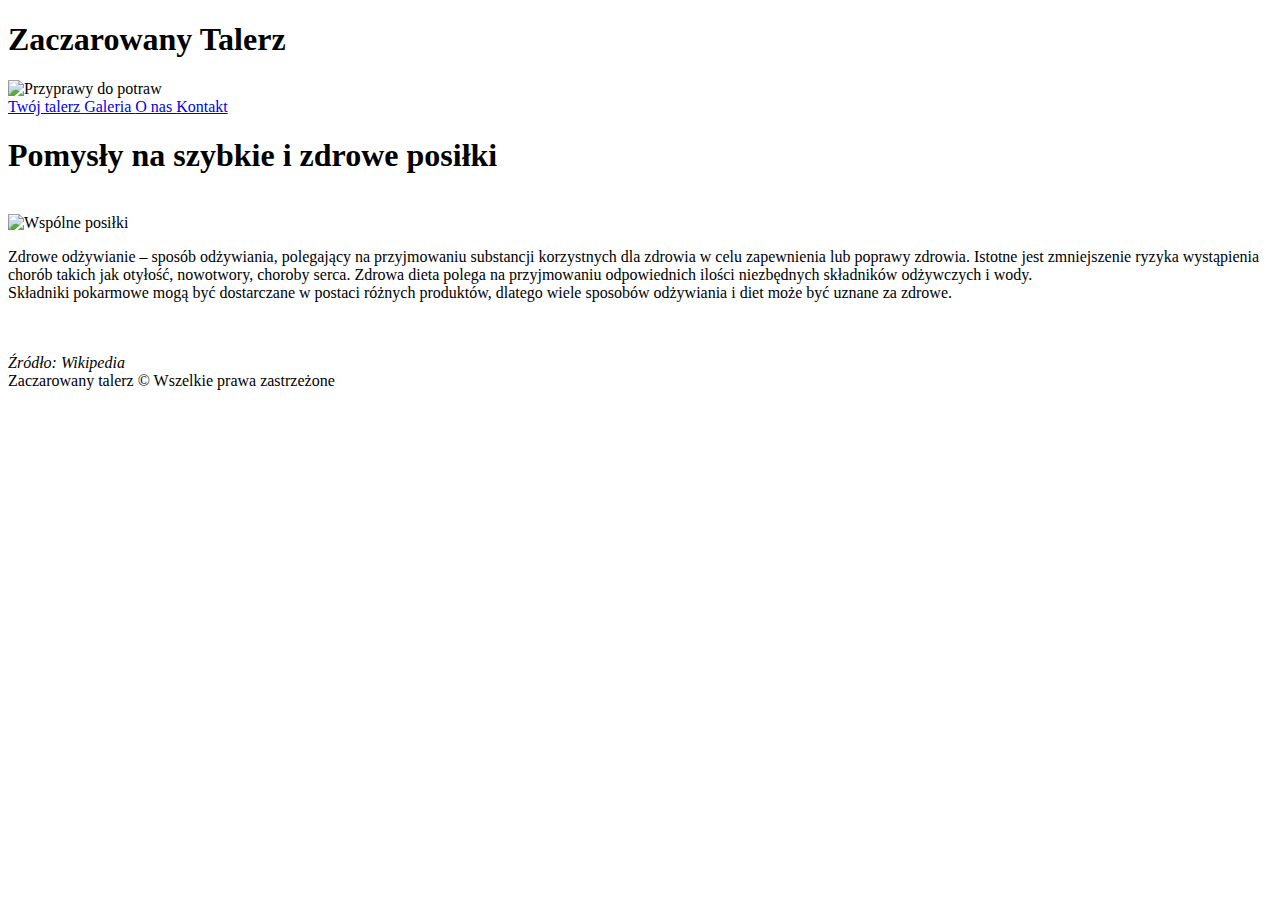
==== text/index.html @ d7ba69f1 "Add links to the navigation menu to idex file" ====
<!DOCTYPE html>
<html lang="pl">
	<head>

	<meta charset="utf-8">
	<title> Zaczarowany Talerz</title>
	
	<meta name="description" content="Znajdziesz tu propozycję dań, zdrowych i szybkich w przyrządzaniu. Desery dla całej rodziny. Rozgrzewajace zupy. Smacznego!">
	<meta name="keywords" content="jedzenie, przepis, zupa, deser, obiad, smaczne, proste, gotowanie, sniadanie, kurczak">

	<meta http-equiv="X-Ua-Compatible" content="IE=edge,chrome=1">

 </head>
 
	<body>
		<div id="all">
			
			<div id="title">
			<h1> Zaczarowany Talerz </h1>
					
			</div>
			
			<div id="ad">
			<img src="add.jpg" alt="Przyprawy do potraw">
			</div>
			<div id="navmenu">
			
			<header> 
				
					
					<a href="menu.html" title=" Przepisy posiłki"> Twój talerz
					</a>
					
					<a href="galeria.html" title="galeria obrazów">Galeria
					</a>
					<a href="omnie.html" title="informację o mnie">O nas
					</a>
					<a href="kontakt.html" title="formularz kontaktowy"> Kontakt
					</a>
					
				
			</header>
			</div>
	
			<div id="content">
			
			<h1> Pomysły na szybkie i zdrowe posiłki</h1>
			<br/>
			<img src="start2.jpg" alt="Wspólne posiłki">
			<br/>
			<p>Zdrowe odżywianie – sposób odżywiania, polegający na przyjmowaniu substancji korzystnych dla zdrowia w celu zapewnienia lub poprawy zdrowia. Istotne jest zmniejszenie ryzyka wystąpienia chorób takich jak otyłość, nowotwory, choroby serca. Zdrowa dieta polega na przyjmowaniu odpowiednich ilości niezbędnych składników odżywczych i wody. 
			<br/>Składniki pokarmowe mogą być dostarczane w postaci różnych produktów, dlatego wiele sposobów odżywiania i diet może być uznane za zdrowe.</p>
			<br/><br/><i> Źródło: Wikipedia</i>
			
			</div>
	
			
	
			<div id="footer">
			Zaczarowany talerz &copy; Wszelkie prawa zastrzeżone
			</div>


		</div>

	</body>
	
</html>
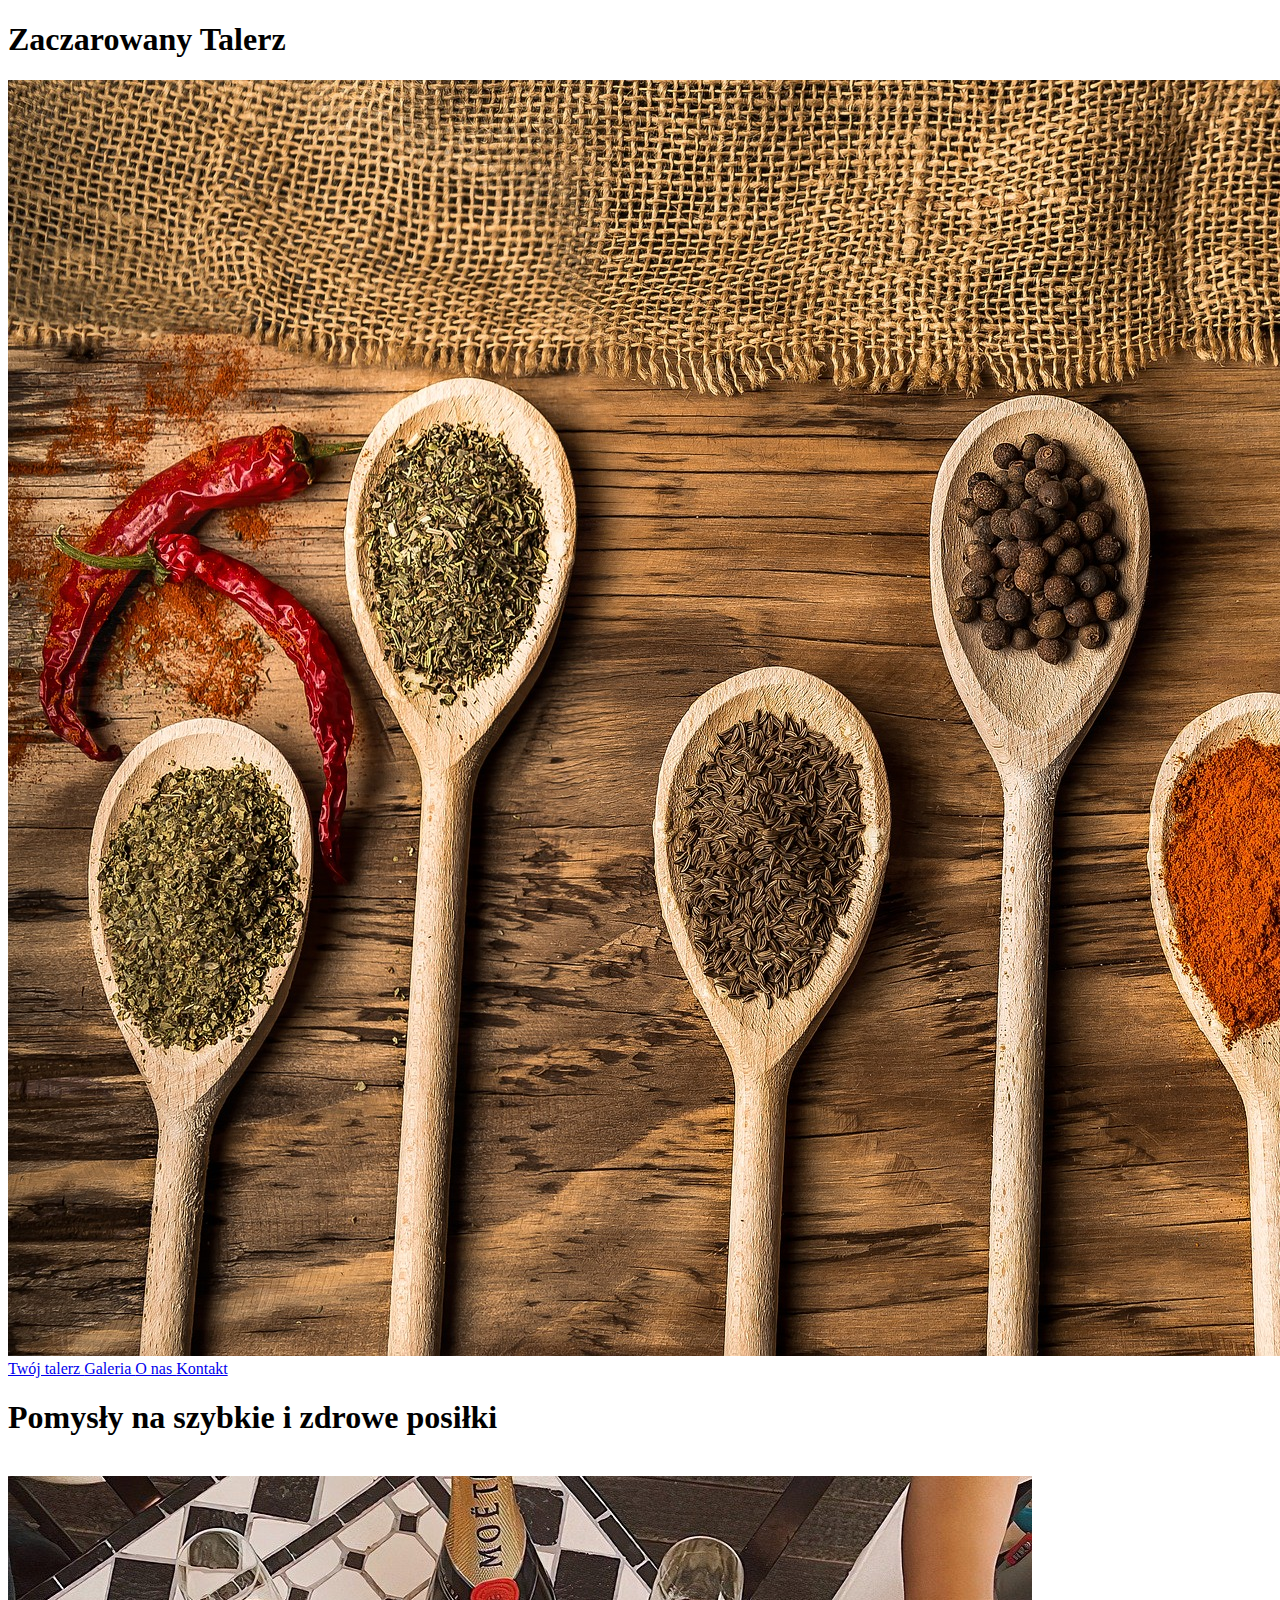
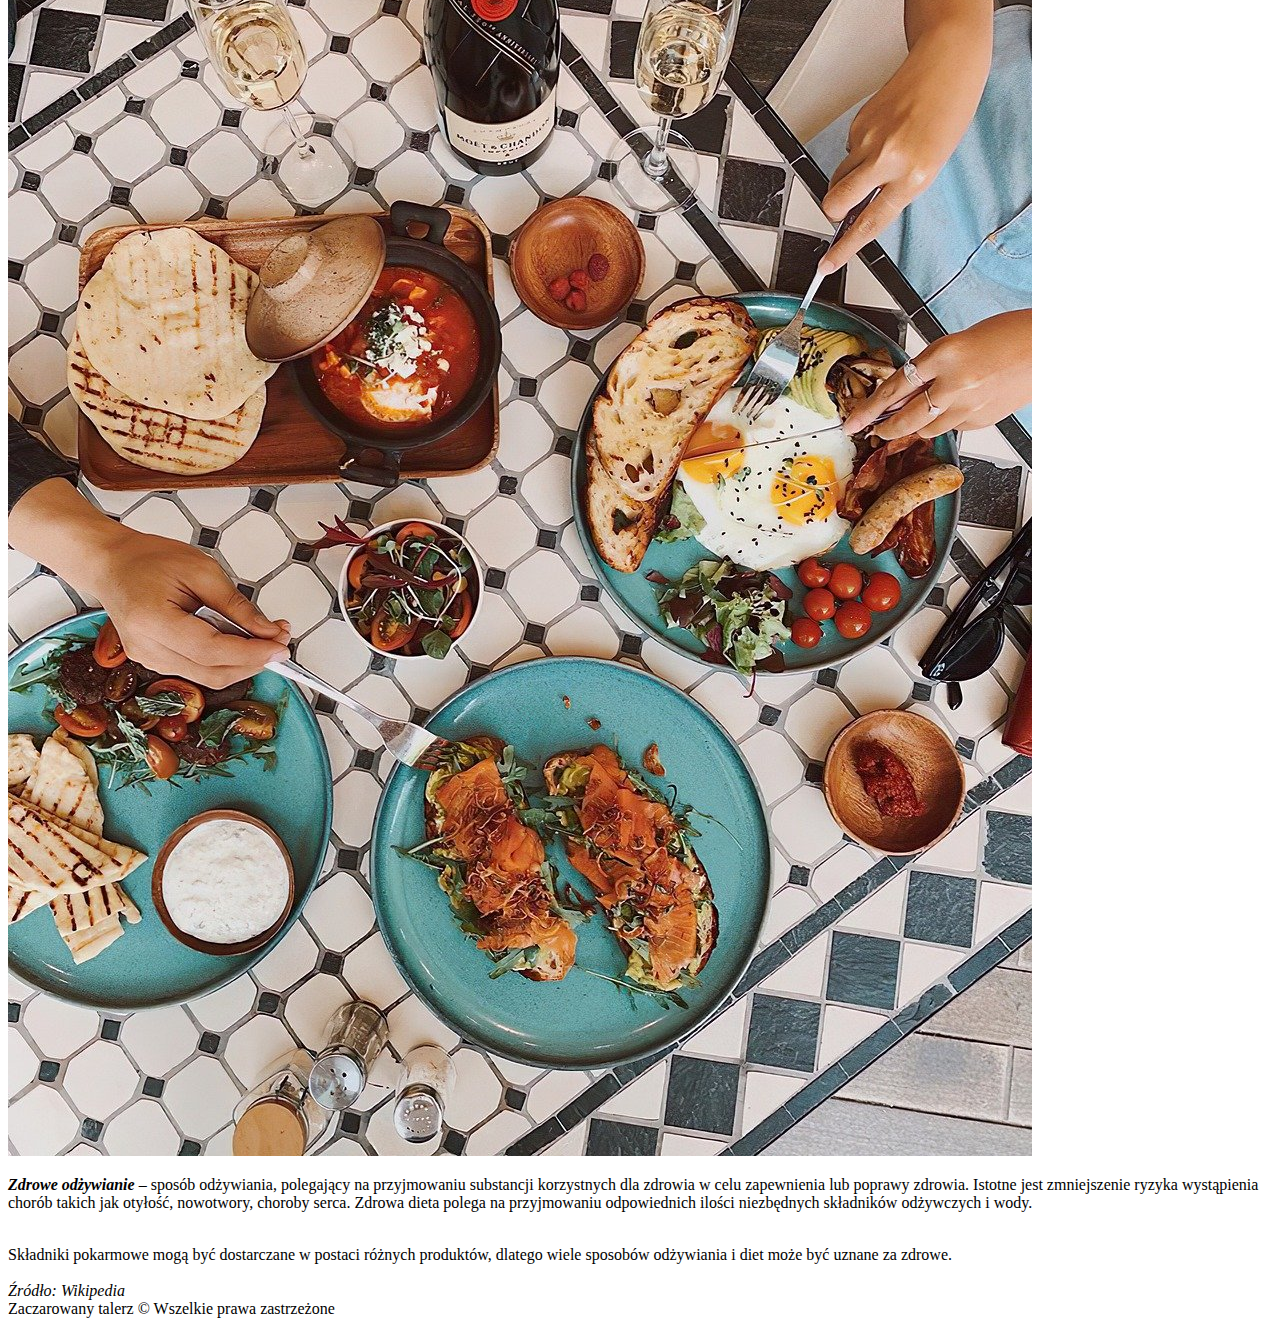
==== commit 661d7af0: "Add the text and fix the issues" ====
--- a/text/index.html
+++ b/text/index.html
@@ -48,8 +48,8 @@
 			<br/>
 			<img src="start2.jpg" alt="Wspólne posiłki">
 			<br/>
-			<p>Zdrowe odżywianie – sposób odżywiania, polegający na przyjmowaniu substancji korzystnych dla zdrowia w celu zapewnienia lub poprawy zdrowia. Istotne jest zmniejszenie ryzyka wystąpienia chorób takich jak otyłość, nowotwory, choroby serca. Zdrowa dieta polega na przyjmowaniu odpowiednich ilości niezbędnych składników odżywczych i wody. 
-			<br/>Składniki pokarmowe mogą być dostarczane w postaci różnych produktów, dlatego wiele sposobów odżywiania i diet może być uznane za zdrowe.</p>
+			<p><b><i>Zdrowe odżywianie </b></i>– sposób odżywiania, polegający na przyjmowaniu substancji korzystnych dla zdrowia w celu zapewnienia lub poprawy zdrowia. Istotne jest zmniejszenie ryzyka wystąpienia chorób takich jak otyłość, nowotwory, choroby serca. Zdrowa dieta polega na przyjmowaniu odpowiednich ilości niezbędnych składników odżywczych i wody. </p>
+			<br/>Składniki pokarmowe mogą być dostarczane w postaci różnych produktów, dlatego wiele sposobów odżywiania i diet może być uznane za zdrowe.
 			<br/><br/><i> Źródło: Wikipedia</i>
 			
 			</div>
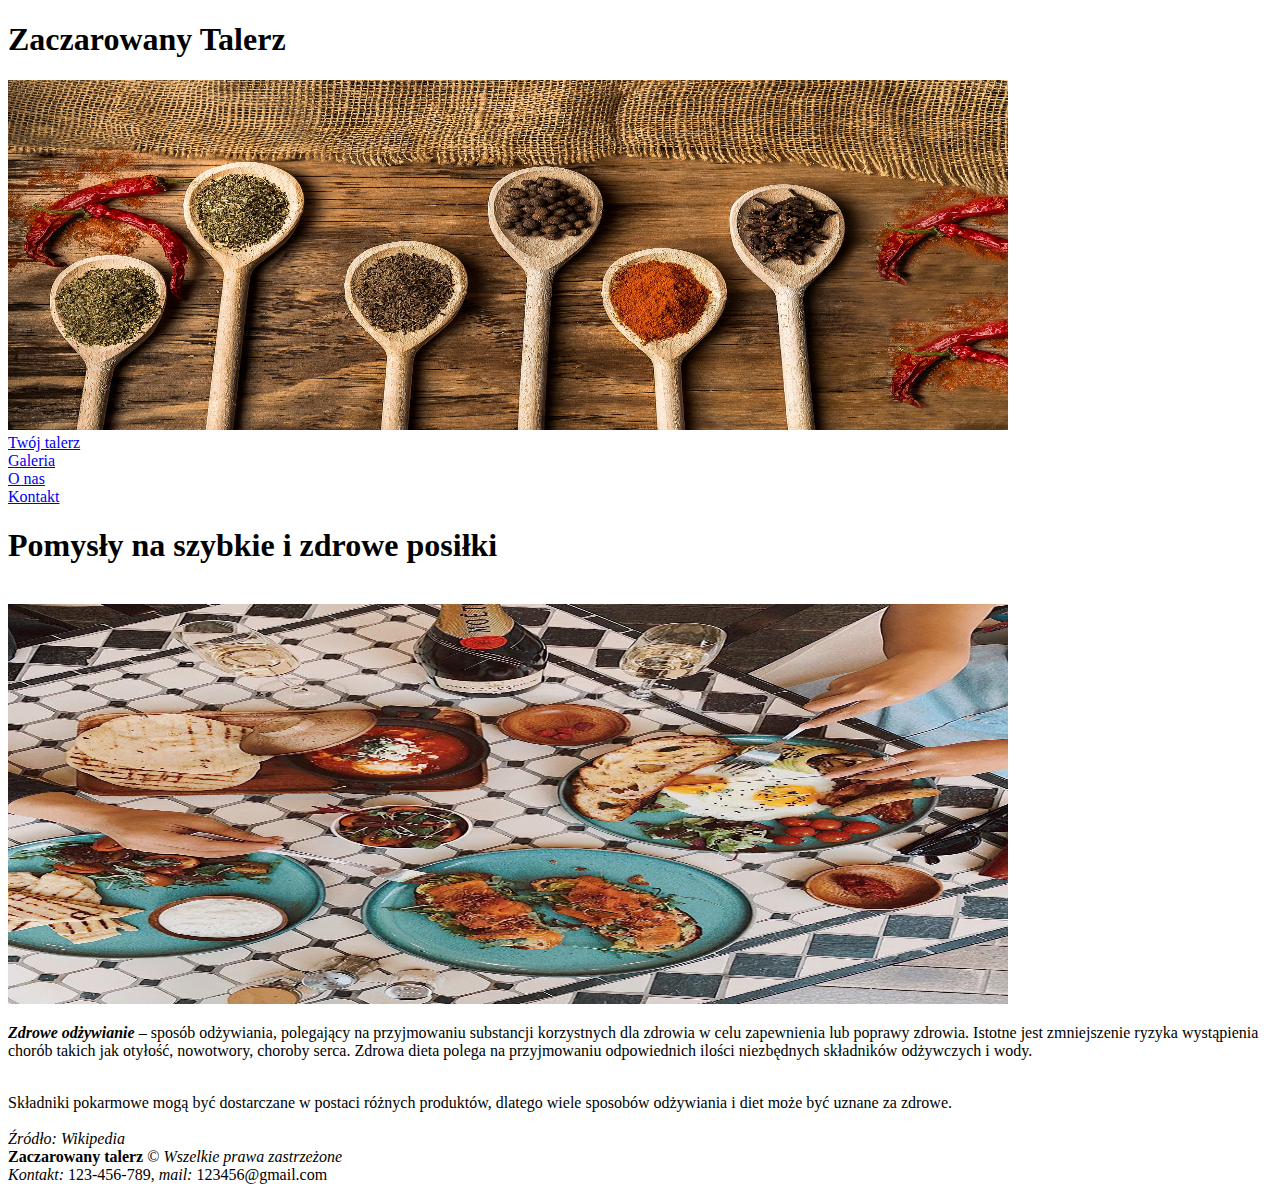
==== commit 043bd04f: "add css to html files" ====
--- a/text/index.html
+++ b/text/index.html
@@ -9,7 +9,7 @@
 	<meta name="keywords" content="jedzenie, przepis, zupa, deser, obiad, smaczne, proste, gotowanie, sniadanie, kurczak">
 
 	<meta http-equiv="X-Ua-Compatible" content="IE=edge,chrome=1">
-
+	<link rel="stylesheet" href="style.css" type="text/css"/>
  </head>
  
 	<body>
@@ -21,24 +21,24 @@
 			</div>
 			
 			<div id="ad">
-			<img src="add.jpg" alt="Przyprawy do potraw">
+			<img src="add.jpg" alt="Przyprawy do potraw" width="1000px" height="350px">
 			</div>
 			<div id="navmenu">
 			
 			<header> 
 				
 					
-					<a href="menu.html" title=" Przepisy posiłki"> Twój talerz
-					</a>
+					<div class="option"><a href="menu.html" title=" Przepisy posiłki"> Twój talerz
+					</a></div>
 					
-					<a href="galeria.html" title="galeria obrazów">Galeria
-					</a>
-					<a href="omnie.html" title="informację o mnie">O nas
-					</a>
-					<a href="kontakt.html" title="formularz kontaktowy"> Kontakt
-					</a>
+				<div class="option"><a href="galeria.html" title="galeria obrazów">Galeria
+					</a></div>
+					<div class="option"><a href="omnie.html" title="informację o mnie">O nas
+					</a></div>
+					<div class="option"><a href="kontakt.html" title="formularz kontaktowy"> Kontakt
+					</a></div>
 					
-				
+				<div id="clear"> </div>
 			</header>
 			</div>
 	
@@ -46,7 +46,7 @@
 			
 			<h1> Pomysły na szybkie i zdrowe posiłki</h1>
 			<br/>
-			<img src="start2.jpg" alt="Wspólne posiłki">
+			<img src="start2.jpg" alt="Wspólne posiłki" width="1000px" height="400px">
 			<br/>
 			<p><b><i>Zdrowe odżywianie </b></i>– sposób odżywiania, polegający na przyjmowaniu substancji korzystnych dla zdrowia w celu zapewnienia lub poprawy zdrowia. Istotne jest zmniejszenie ryzyka wystąpienia chorób takich jak otyłość, nowotwory, choroby serca. Zdrowa dieta polega na przyjmowaniu odpowiednich ilości niezbędnych składników odżywczych i wody. </p>
 			<br/>Składniki pokarmowe mogą być dostarczane w postaci różnych produktów, dlatego wiele sposobów odżywiania i diet może być uznane za zdrowe.
@@ -57,7 +57,8 @@
 			
 	
 			<div id="footer">
-			Zaczarowany talerz &copy; Wszelkie prawa zastrzeżone
+			<b>Zaczarowany talerz</b> &copy;          <i>Wszelkie prawa zastrzeżone</i>
+			<br/><i>Kontakt:</i> 123-456-789, <i>mail:</i> 123456@gmail.com
 			</div>
 
 
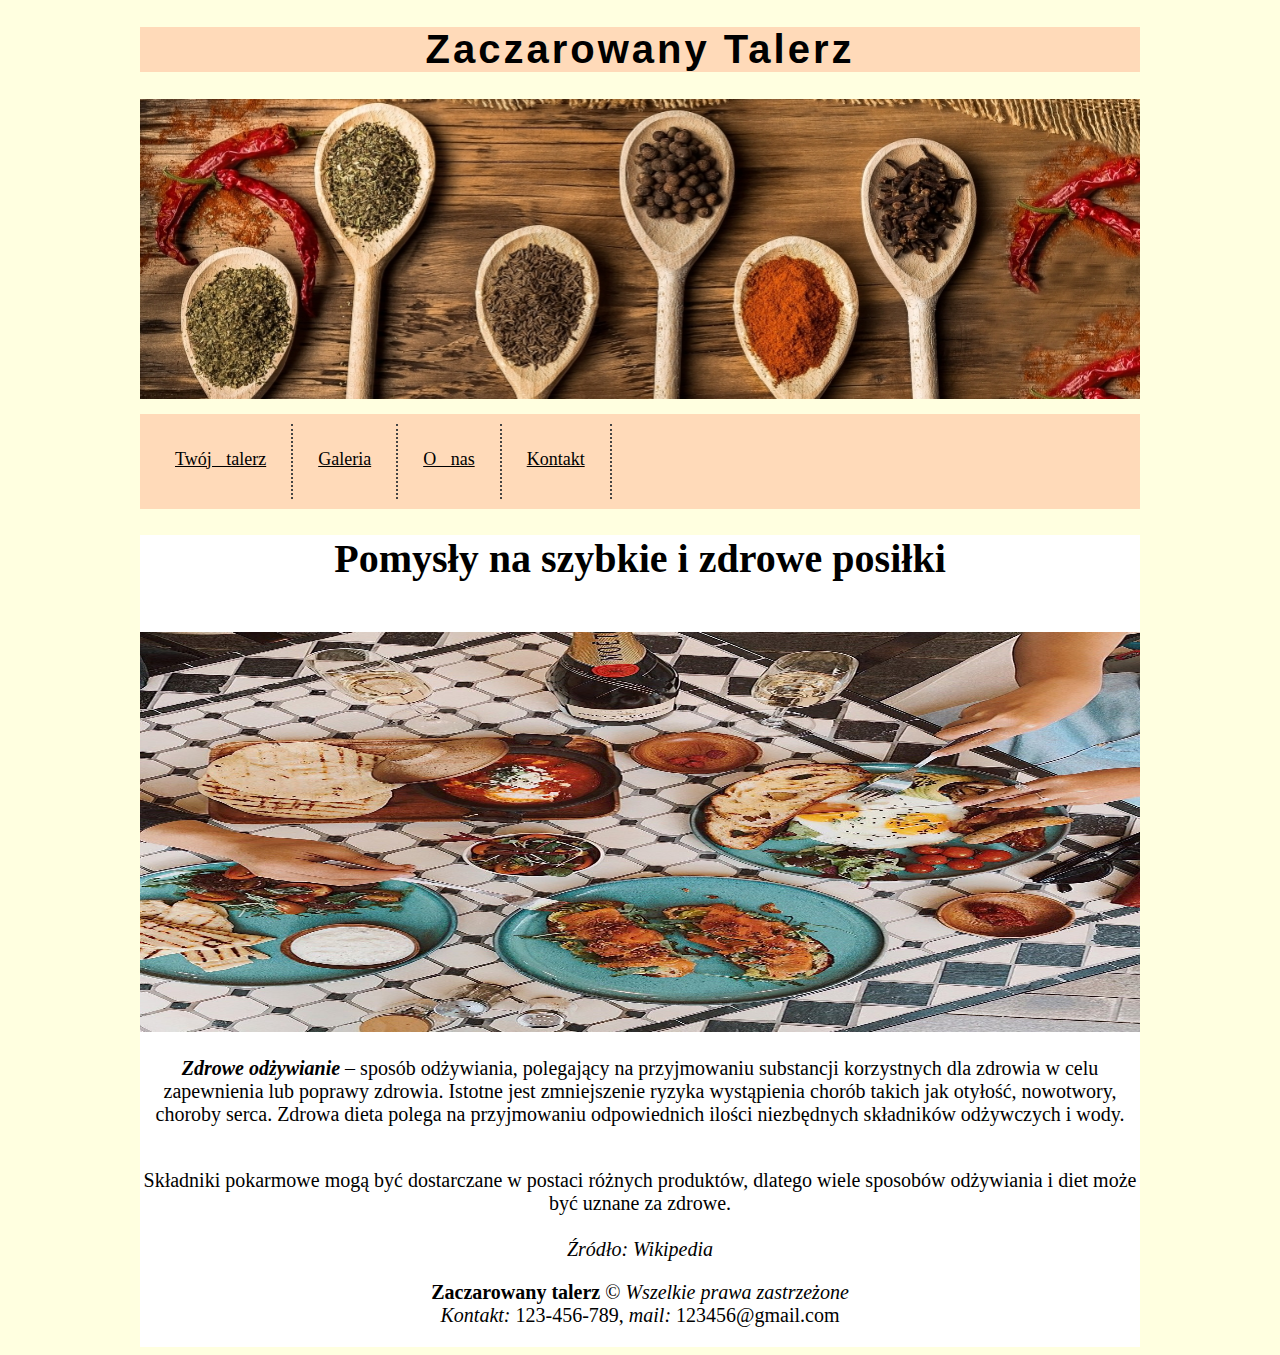
==== commit 614c9458: "file location cleaning" ====
--- a/text/index.html
+++ b/text/index.html
@@ -9,7 +9,7 @@
 	<meta name="keywords" content="jedzenie, przepis, zupa, deser, obiad, smaczne, proste, gotowanie, sniadanie, kurczak">
 
 	<meta http-equiv="X-Ua-Compatible" content="IE=edge,chrome=1">
-	<link rel="stylesheet" href="style.css" type="text/css"/>
+	<link rel="stylesheet" href="../css/style.css" type="text/css"/>
  </head>
  
 	<body>
@@ -21,7 +21,7 @@
 			</div>
 			
 			<div id="ad">
-			<img src="add.jpg" alt="Przyprawy do potraw" width="1000px" height="350px">
+			<img src="../image/header.jpg" alt="Przyprawy do potraw" width="1000px" height="300px">
 			</div>
 			<div id="navmenu">
 			
@@ -46,7 +46,7 @@
 			
 			<h1> Pomysły na szybkie i zdrowe posiłki</h1>
 			<br/>
-			<img src="start2.jpg" alt="Wspólne posiłki" width="1000px" height="400px">
+			<img src="../image/start2.jpg" alt="Wspólne posiłki" width="1000px" height="400px">
 			<br/>
 			<p><b><i>Zdrowe odżywianie </b></i>– sposób odżywiania, polegający na przyjmowaniu substancji korzystnych dla zdrowia w celu zapewnienia lub poprawy zdrowia. Istotne jest zmniejszenie ryzyka wystąpienia chorób takich jak otyłość, nowotwory, choroby serca. Zdrowa dieta polega na przyjmowaniu odpowiednich ilości niezbędnych składników odżywczych i wody. </p>
 			<br/>Składniki pokarmowe mogą być dostarczane w postaci różnych produktów, dlatego wiele sposobów odżywiania i diet może być uznane za zdrowe.
--- a/css/style.css
+++ b/css/style.css
@@ -0,0 +1,82 @@
+body
+{
+	background-color: #FFFFE0;
+	font-family: Veranda;
+	font-size: 20px;
+	
+}
+
+#all
+{
+width: 1000px;
+margin-left: auto;
+margin-right: auto;
+}
+#title
+{
+background-color: #FFDAB9;
+text-align: center;
+margin-top: 20px;
+letter-spacing: 3px;
+font-family: 'Dancing Script',sans-serif, cursive;
+}
+
+h1
+{
+	
+}
+#add
+{
+	width: 1000px;
+	height: 200px;
+	
+}
+#navmenu
+{
+	background-color:#FFDAB9;
+	margin-top: 10px;
+	text-align: center;
+	word-spacing: 10px;
+	padding:10px;
+	
+}
+.option
+{
+float:left;
+min-width: 50px;
+height:25px;
+font-size:18px;
+padding:25px;
+border-right:2px dotted #444444;
+}
+#clear
+{
+	clear:both;
+}
+/*link z nawigacji*/
+a:link
+{
+	color: black;
+}
+
+a:visited
+{
+	color: black;
+}
+a:hover
+{
+	color: red;
+}
+#content
+{
+	background-color: white;
+	text-align: center;
+	
+}
+
+#footer
+{
+background-color: white;
+text-align: center;
+padding: 20px;
+}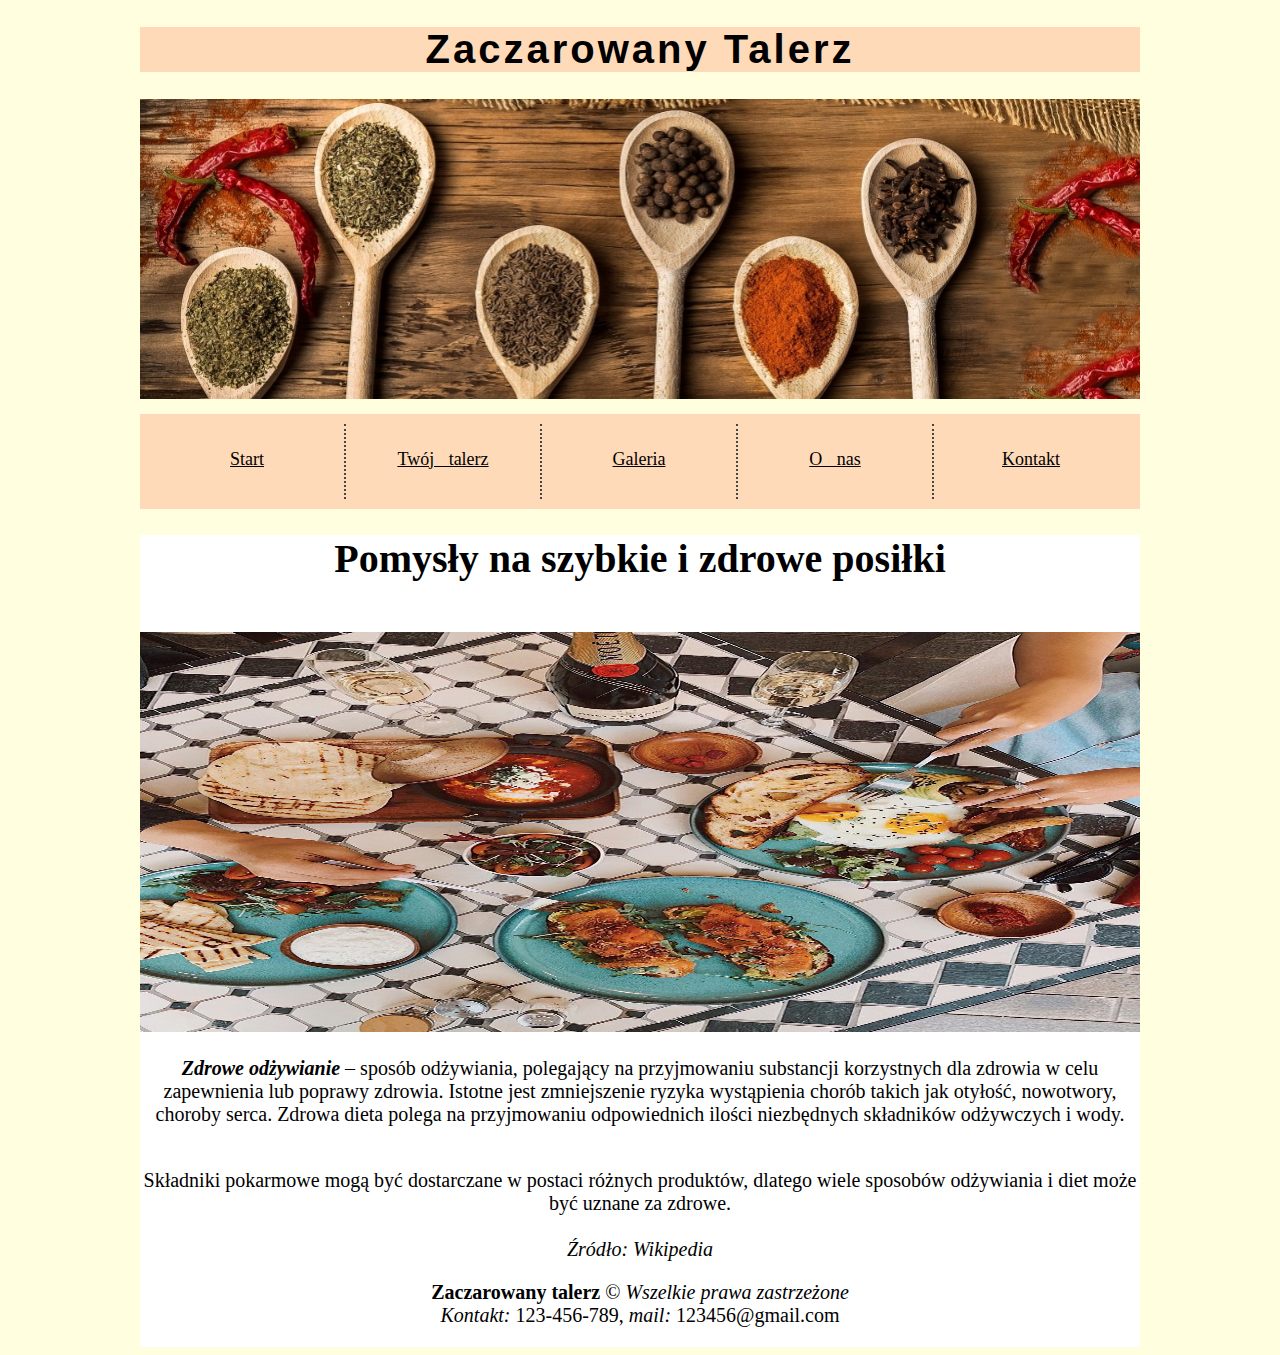
==== commit 07822392: "Fix navigation toolbar. Remove right border" ====
--- a/text/index.html
+++ b/text/index.html
@@ -27,6 +27,8 @@
 			
 			<header> 
 				
+					<div class="option"><a href="index.html" title=" Przepisy posiłki"> Start
+					</a></div>
 					
 					<div class="option"><a href="menu.html" title=" Przepisy posiłki"> Twój talerz
 					</a></div>
@@ -35,7 +37,7 @@
 					</a></div>
 					<div class="option"><a href="omnie.html" title="informację o mnie">O nas
 					</a></div>
-					<div class="option"><a href="kontakt.html" title="formularz kontaktowy"> Kontakt
+					<div class="option"><a id="last" href="kontakt.html" title="formularz kontaktowy"> Kontakt
 					</a></div>
 					
 				<div id="clear"> </div>
--- a/css/style.css
+++ b/css/style.css
@@ -40,14 +40,26 @@
 	padding:10px;
 	
 }
-.option
+.option a
 {
 float:left;
-min-width: 50px;
+min-width: 144px;
 height:25px;
 font-size:18px;
 padding:25px;
 border-right:2px dotted #444444;
+
+
+}
+.option #last
+{
+float:left;
+min-width: 144px;
+height:25px;
+font-size:18px;
+padding:25px;
+border-right:0px transparent;
+
 }
 #clear
 {
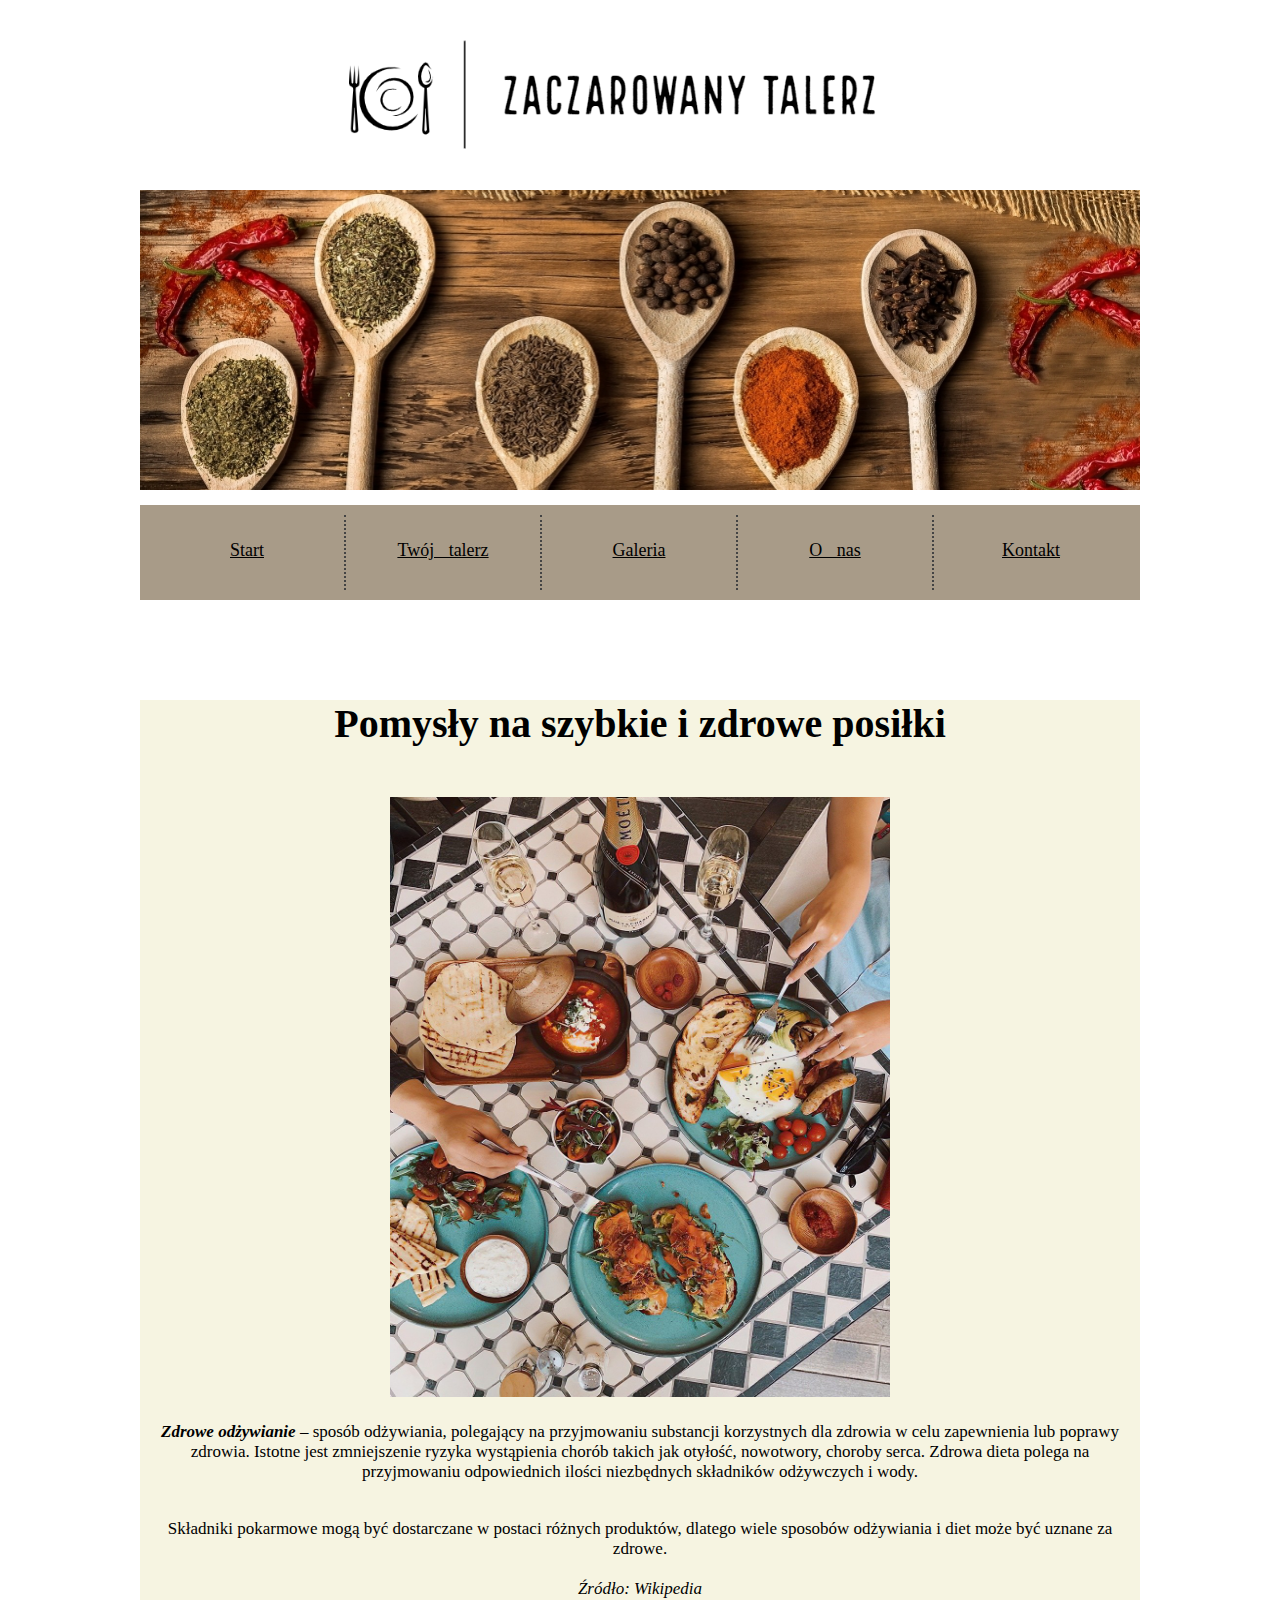
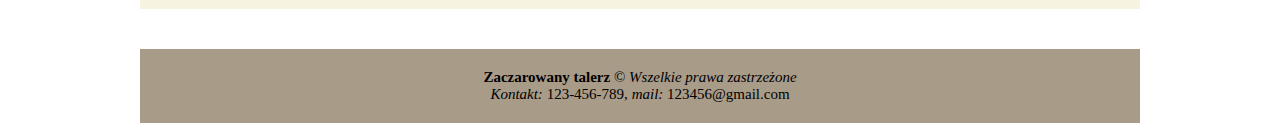
==== commit d2b90833: "Changes to source files and fix the issues" ====
--- a/text/index.html
+++ b/text/index.html
@@ -8,7 +8,7 @@
 	<meta name="description" content="Znajdziesz tu propozycję dań, zdrowych i szybkich w przyrządzaniu. Desery dla całej rodziny. Rozgrzewajace zupy. Smacznego!">
 	<meta name="keywords" content="jedzenie, przepis, zupa, deser, obiad, smaczne, proste, gotowanie, sniadanie, kurczak">
 
-	<meta http-equiv="X-Ua-Compatible" content="IE=edge,chrome=1">
+	<meta http-equiv="X-Ua-Compatible" content="IE=edge, chrome=1">
 	<link rel="stylesheet" href="../css/style.css" type="text/css"/>
  </head>
  
@@ -16,12 +16,12 @@
 		<div id="all">
 			
 			<div id="title">
-			<h1> Zaczarowany Talerz </h1>
+			<img src="../image/tytul.jpg" alt="gotowy tytul" width=800 height=150>
 					
 			</div>
 			
 			<div id="ad">
-			<img src="../image/header.jpg" alt="Przyprawy do potraw" width="1000px" height="300px">
+			<img src="../image/header.jpg" alt="Przyprawy do potraw" width= 1000 height= 300>
 			</div>
 			<div id="navmenu">
 			
@@ -48,11 +48,11 @@
 			
 			<h1> Pomysły na szybkie i zdrowe posiłki</h1>
 			<br/>
-			<img src="../image/start2.jpg" alt="Wspólne posiłki" width="1000px" height="400px">
+			<img src="../image/start2.jpg" alt="Wspólne posiłki" width= 500 height= 600>
 			<br/>
-			<p><b><i>Zdrowe odżywianie </b></i>– sposób odżywiania, polegający na przyjmowaniu substancji korzystnych dla zdrowia w celu zapewnienia lub poprawy zdrowia. Istotne jest zmniejszenie ryzyka wystąpienia chorób takich jak otyłość, nowotwory, choroby serca. Zdrowa dieta polega na przyjmowaniu odpowiednich ilości niezbędnych składników odżywczych i wody. </p>
-			<br/>Składniki pokarmowe mogą być dostarczane w postaci różnych produktów, dlatego wiele sposobów odżywiania i diet może być uznane za zdrowe.
-			<br/><br/><i> Źródło: Wikipedia</i>
+			<p><b><i>Zdrowe odżywianie </i></b>– sposób odżywiania, polegający na przyjmowaniu substancji korzystnych dla zdrowia w celu zapewnienia lub poprawy zdrowia. Istotne jest zmniejszenie ryzyka wystąpienia chorób takich jak otyłość, nowotwory, choroby serca. Zdrowa dieta polega na przyjmowaniu odpowiednich ilości niezbędnych składników odżywczych i wody. </p>
+			<p>Składniki pokarmowe mogą być dostarczane w postaci różnych produktów, dlatego wiele sposobów odżywiania i diet może być uznane za zdrowe.
+			<br/><br/><i> Źródło: Wikipedia</i></p>
 			
 			</div>
 	
--- a/css/style.css
+++ b/css/style.css
@@ -1,7 +1,8 @@
+
 body
 {
-	background-color: #FFFFE0;
-	font-family: Veranda;
+	background-color: white;
+	font-family: 'Dancing Script', cursive;
 	font-size: 20px;
 	
 }
@@ -14,26 +15,27 @@
 }
 #title
 {
-background-color: #FFDAB9;
+
+background-color: white;
+color: white;
 text-align: center;
 margin-top: 20px;
-letter-spacing: 3px;
-font-family: 'Dancing Script',sans-serif, cursive;
+margin-bottom: 20px;
+height: 150px;
+
 }
 
-h1
-{
-	
-}
+
 #add
 {
+
 	width: 1000px;
 	height: 200px;
 	
 }
 #navmenu
 {
-	background-color:#FFDAB9;
+	background-color:#A89B88;
 	margin-top: 10px;
 	text-align: center;
 	word-spacing: 10px;
@@ -69,6 +71,7 @@
 a:link
 {
 	color: black;
+	
 }
 
 a:visited
@@ -77,18 +80,84 @@
 }
 a:hover
 {
-	color: red;
+	color: white;
 }
 #content
 {
+	background-color: #F6F4E1;
+	text-align: center;
+	margin-top: 100px;
+	
+}
+p
+{
+	margin-top: 10px;
+	margin-left: 10px;
+	margin-right: 10px;
+	text-align: center;
+	padding:10px;
+	font-size: 17px;
+}
+
+input[type=text],
+input[type=email]
+{
+	width: 300px;
+	height: 30px;
 	background-color: white;
-	text-align: center;
+	border: none;
+	border-radius: 5px;
+	font-size: 17px;
+	font-family: 'Dancing Script', cursive;
+}
+
+	input[type=submit]
+	{
+	width: 300px;
+	height: 30px;
+	background-color: #A89B88;
+	color: white;
+	border: black;
+	border-radius: 5px;
+	font-size: 20px;
+	cursor: pointer;
+	letter-spacing: 5px;
+	font-family: 'Dancing Script', cursive;
+	margin-bottom: 20px;
+	
+}
+label
+{
+	font-family: 'Dancing Script',sans-serif, cursive;
+	
+}
+textarea
+{
+	width: 400px;
+	height: 200px;
+	background-color: white;
+	border: black;
+	border-radius: 5px;
+	font-size: 15px;
+	font-family: 'Dancing Script', cursive;
 	
 }
 
+
+
 #footer
 {
-background-color: white;
+background-color: #A89B88;
 text-align: center;
 padding: 20px;
-}+margin-top: 40px;
+font-size: 15px
+}
+
+
+
+
+
+
+
+}6b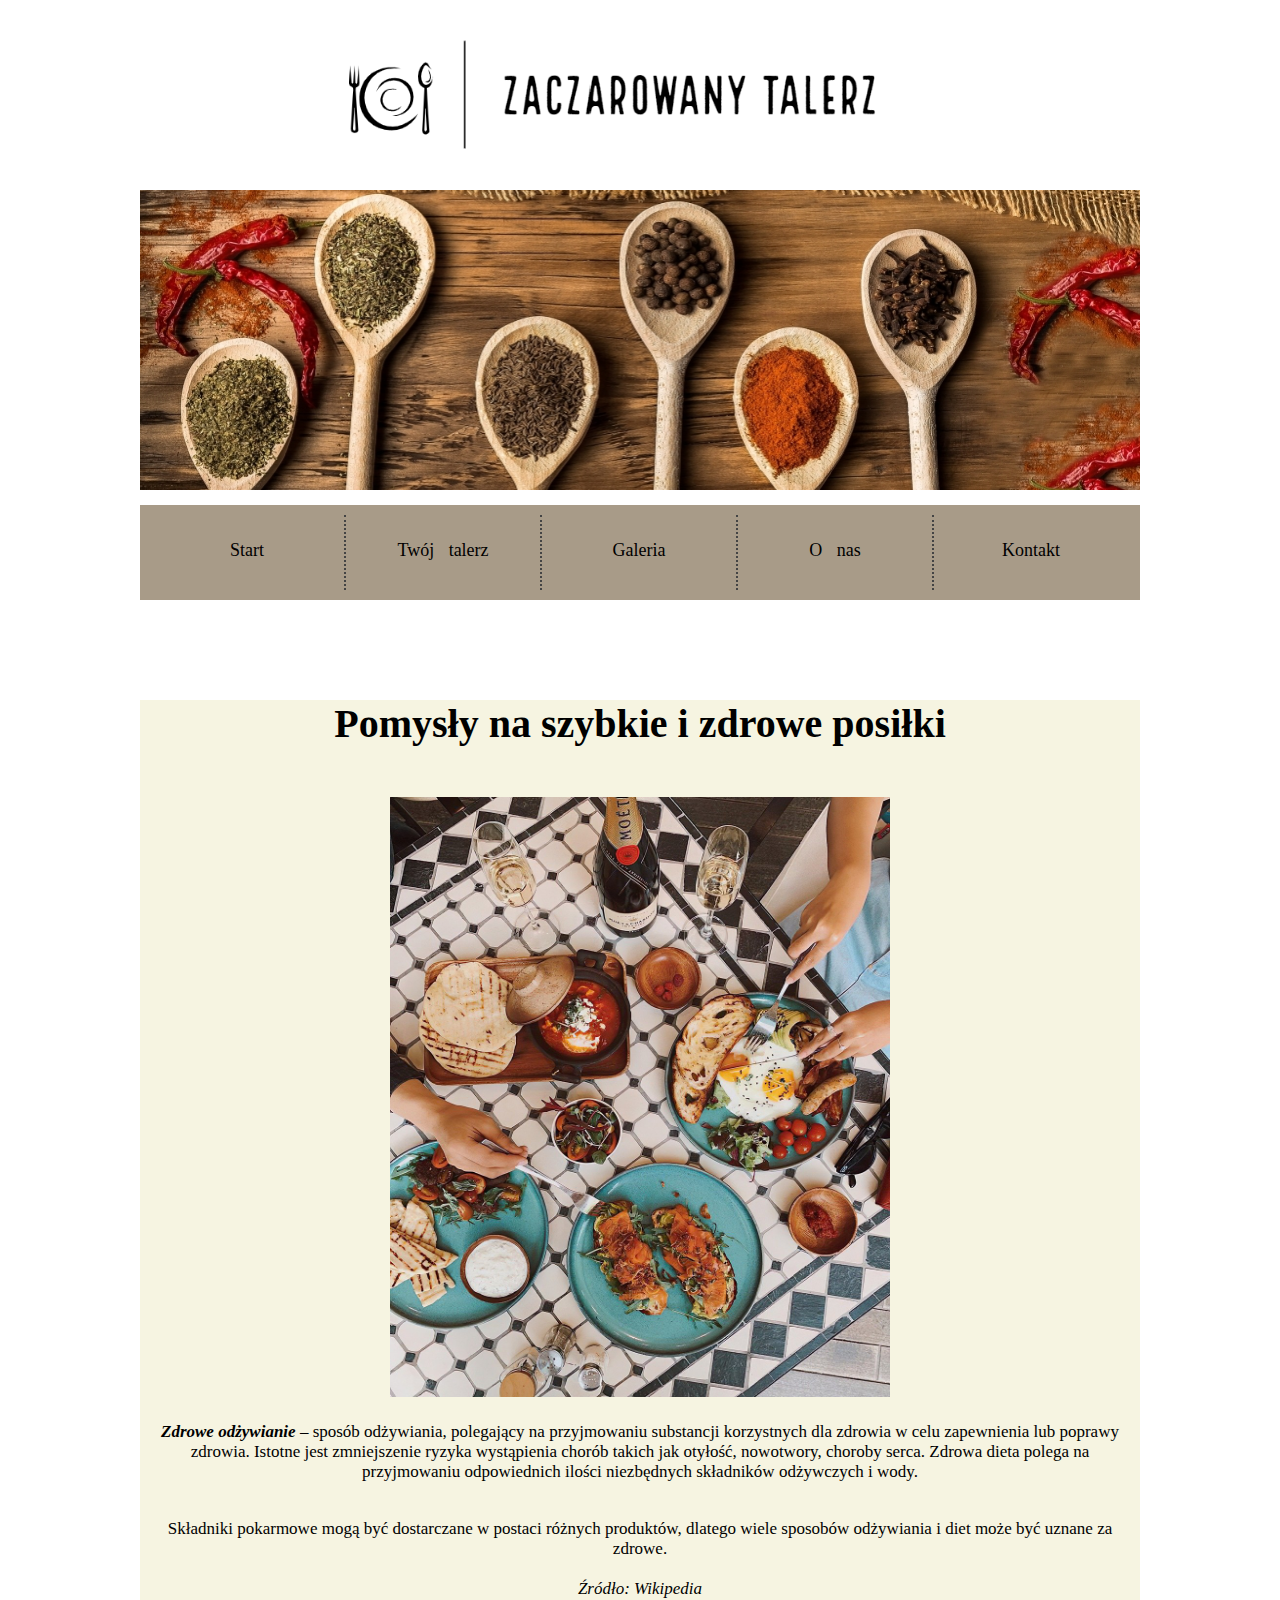
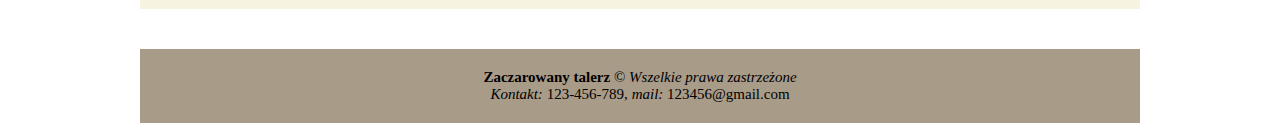
==== commit 8f59040a: "Add a final version" ====
--- a/text/index.html
+++ b/text/index.html
@@ -1,4 +1,5 @@
 <!DOCTYPE html>
+
 <html lang="pl">
 	<head>
 
--- a/css/style.css
+++ b/css/style.css
@@ -71,16 +71,18 @@
 a:link
 {
 	color: black;
-	
+	 text-decoration: none;
 }
 
 a:visited
 {
 	color: black;
+	text-decoration: none;
 }
 a:hover
 {
 	color: white;
+	text-decoration: none;
 }
 #content
 {
@@ -153,11 +155,3 @@
 margin-top: 40px;
 font-size: 15px
 }
-
-
-
-
-
-
-
-}6b